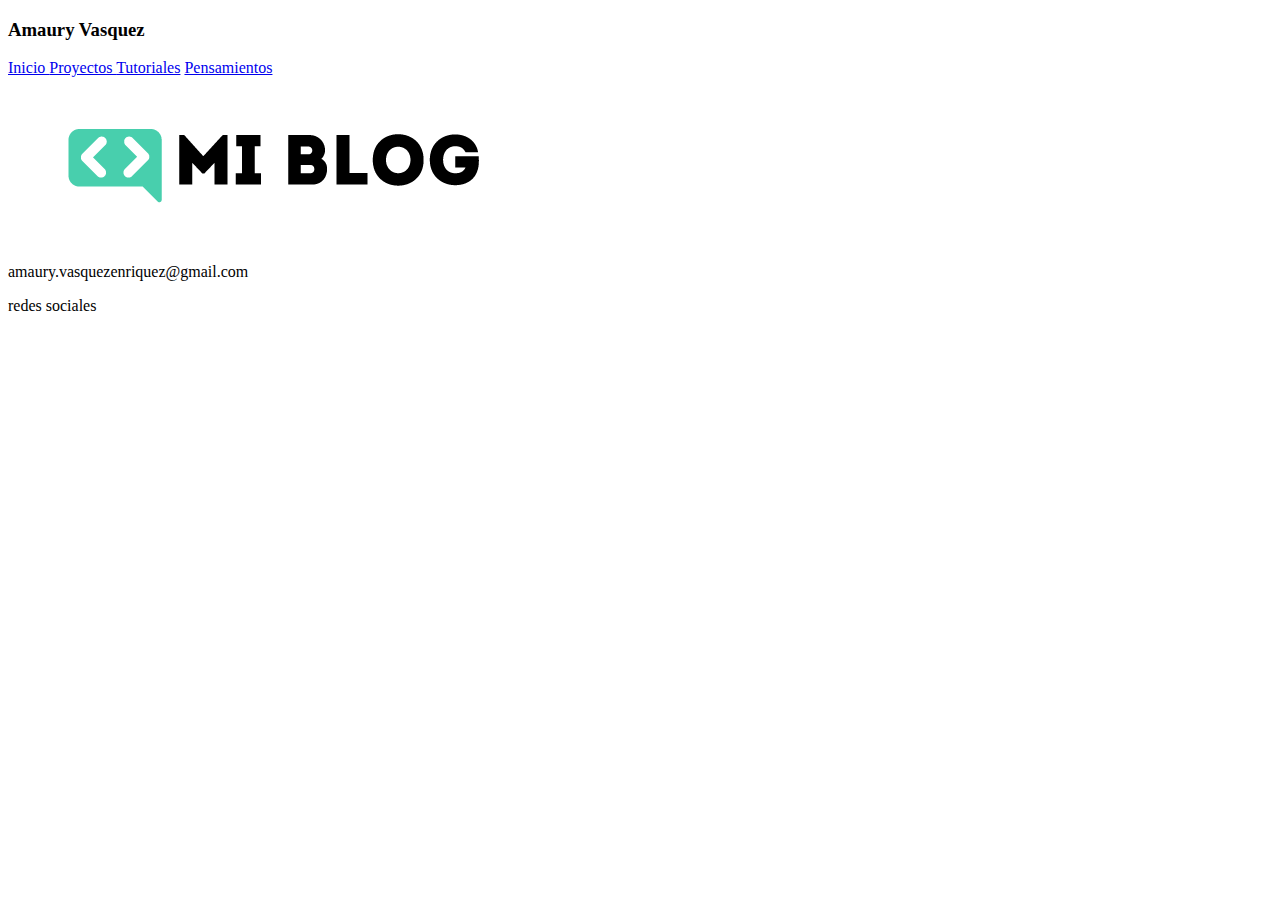
==== amaury.html @ ff69e2cb "Home created" ====
<!DOCTYPE html>
<html lang="en">
  <head>
    <meta charset="UTF-8" />
    <meta name="viewport" content="width=device-width, initial-scale=1.0" />
    <title>Amaury Vasquez</title>
    <link rel="icon" href="/assets/images/person.svg" type="image/png" />
    <link rel="stylesheet" href="css/estilos.css" type="text/css" />
  </head>
  <body>
    <header class="header">
      <section class="header-top">
        <div class="title">
          <h3 class="name">Amaury Vasquez</h3>
        </div>
        <nav>
          <a href="/"> Inicio </a>
          <a href="/"> Proyectos </a>
          <a href="/"> Tutoriales</a>
          <a href="/"> Pensamientos</a>
        </nav>
      </section>
      <section class="header-bottom">
        <div class="logo">
          <img src="/assets/images/logo.png" />
        </div>
      </section>
    </header>
    <footer class="footer">
      <p>amaury.vasquezenriquez@gmail.com</p>
      <div class="contact">
        <p>redes sociales</p>
        <div class="social-media">
          <a
            href="https://twitter.com/AmauryVasquez11"
            class="media-icon"
            target="_blank"
          >
            <span class="twitter"></span>
          </a>
          <a
            href="https://www.instagram.com/vasquezamaury/"
            class="media-icon"
            target="_blank"
          >
            <span class="instagram"></span>
          </a>
          <a
            href="https://github.com/Amaury-Vasquez"
            class="media-icon"
            target="_blank"
          >
            <span class="github"></span>
          </a>
          <a
            href="https://www.facebook.com/amaury.vasquezenriquez/"
            class="media-icon"
            target="_blank"
          >
            <span class="facebook"></span
          ></a>
        </div>
      </div>
    </footer>
  </body>
</html>
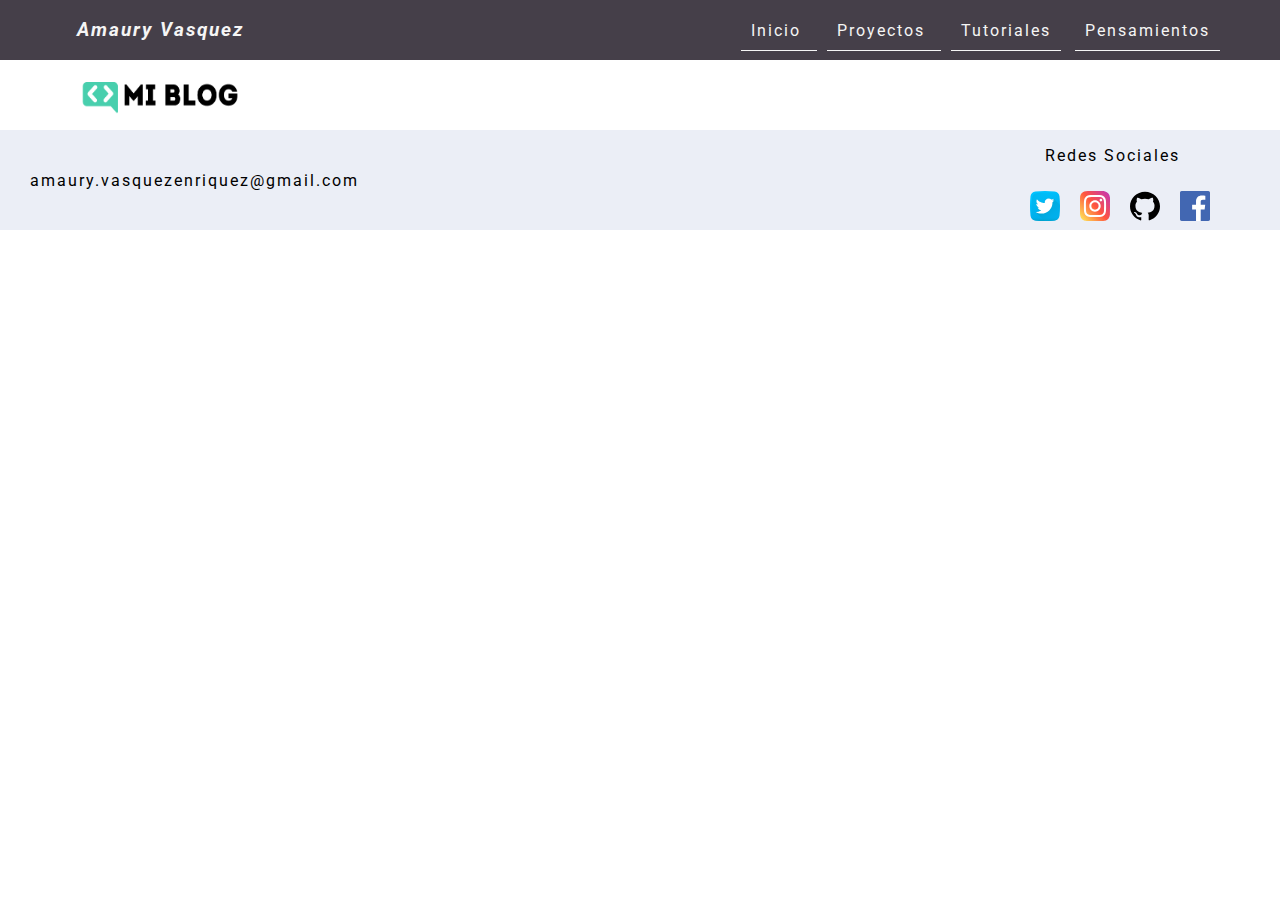
==== commit b6ca7446: "personal page started" ====
--- a/amaury.html
+++ b/amaury.html
@@ -5,7 +5,7 @@
     <meta name="viewport" content="width=device-width, initial-scale=1.0" />
     <title>Amaury Vasquez</title>
     <link rel="icon" href="/assets/images/person.svg" type="image/png" />
-    <link rel="stylesheet" href="css/estilos.css" type="text/css" />
+    <link rel="stylesheet" href="css/main.css" type="text/css" />
   </head>
   <body>
     <header class="header">
--- a/css/main.css
+++ b/css/main.css
@@ -0,0 +1,170 @@
+@import url("https://fonts.googleapis.com/css2?family=Roboto:ital,wght@0,400;0,700;1,400;1,700&display=swap");
+
+:root {
+  --main-color: rgba(22, 15, 27, 0.8);
+  --white-text: whitesmoke;
+  --black-text: black;
+  --red: #d80013;
+  --gray: #eceff6;
+  --gold: #ffd700;
+  --spacing: 2px;
+}
+
+html,
+body {
+  max-width: 100%;
+  height: 100%;
+  /* overflow: hidden; */
+  margin: 0;
+  padding: 0;
+  font-family: "Roboto", sans-serif;
+}
+
+h1,
+h2,
+h3,
+h4,
+h5,
+h6 {
+  margin: 0;
+}
+
+a {
+  text-decoration: none;
+}
+
+header .header-top {
+  align-items: center;
+  display: grid;
+  grid-template-columns: 1fr 3fr;
+  background-color: var(--main-color);
+  height: 60px;
+  width: 100%;
+}
+
+header .header-top nav {
+  text-align: right;
+  color: var(--white-text);
+  margin-right: 50px;
+}
+
+header .header-top nav a {
+  color: var(--white-text);
+  outline: none;
+  letter-spacing: var(--spacing);
+  margin-right: 10px;
+  box-shadow: 0px 1px 0px 0px var(--white-text);
+  padding: 10px;
+}
+
+header .header-top nav a:hover {
+  /* opacity: 0.7; */
+  box-shadow: 0px 1px 0px 0px var(--gold);
+  color: var(--gold);
+}
+.title {
+  height: 100%;
+  width: 100%;
+  display: flex;
+  justify-content: center;
+  align-items: center;
+}
+
+.header .title h3 {
+  color: var(--white-text);
+  font-style: italic;
+  font-weight: bold;
+  letter-spacing: var(--spacing);
+}
+
+header .header-bottom {
+  display: grid;
+  grid-template-columns: 1fr 3fr;
+  height: 70px;
+  align-items: center;
+}
+
+header .logo {
+  justify-self: center;
+  width: 200px;
+  height: 70px;
+}
+
+header .logo img {
+  width: 200px;
+  height: 70px;
+}
+
+header .header-bottom a {
+  justify-self: flex-end;
+  align-self: center;
+  margin-right: 100px;
+  font-size: 18px;
+  color: var(--black-text);
+  border-bottom: 1px solid var(--black-text);
+  font-style: italic;
+}
+
+header .header-bottom a:hover {
+  opacity: 0.5;
+}
+
+.footer {
+  display: grid;
+  grid-template-columns: 1fr 1fr;
+  width: 100%;
+  height: 100px;
+  background-color: #ebeef6;
+}
+
+footer p {
+  align-self: center;
+  letter-spacing: var(--spacing);
+  margin-left: 30px;
+}
+
+footer .contact p {
+  text-align: right;
+  margin-right: 100px;
+  letter-spacing: var(--spacing);
+  text-transform: capitalize;
+}
+footer .social-media {
+  display: flex;
+  justify-content: flex-end;
+  align-items: center;
+  margin-right: 50px;
+  margin-bottom: 20px;
+}
+
+.media-icon {
+  display: inline-block;
+  height: 30px;
+  width: 30px;
+  margin-right: 20px;
+}
+
+footer .social-media span {
+  height: 30px;
+  width: 30px;
+  position: absolute;
+  background-position: center top;
+  background-size: contain;
+  margin-top: 10px;
+}
+
+.twitter {
+  background-image: url("/assets/images/twitter.svg");
+}
+
+.facebook {
+  background-image: url("/assets/images/facebook.svg");
+}
+
+.instagram {
+  background-image: url("/assets/images/instagram.svg");
+}
+
+.github {
+  background-image: url("/assets/images/github.svg");
+}
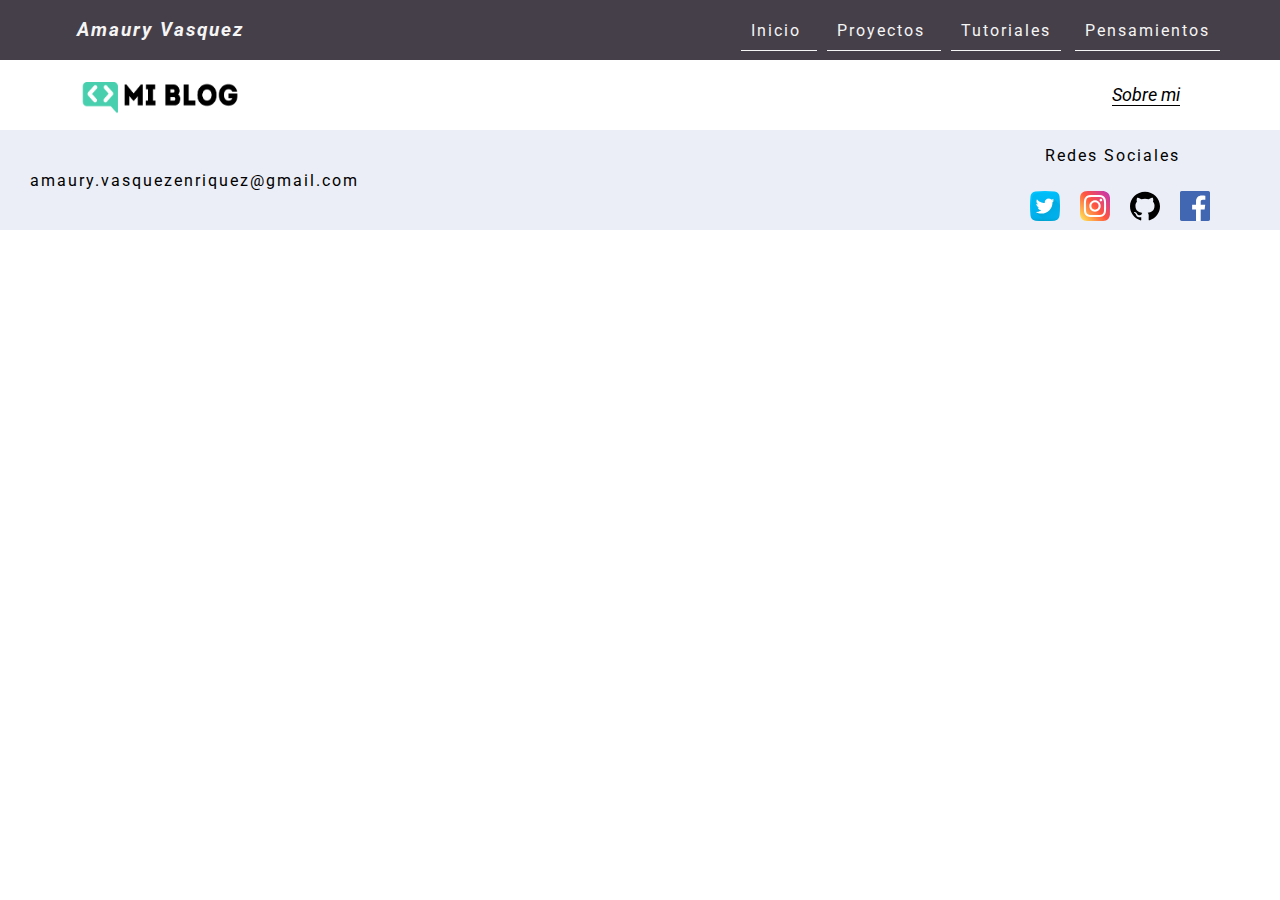
==== commit 1c13a7d3: "creacion header y footer con JS" ====
--- a/amaury.html
+++ b/amaury.html
@@ -4,63 +4,12 @@
     <meta charset="UTF-8" />
     <meta name="viewport" content="width=device-width, initial-scale=1.0" />
     <title>Amaury Vasquez</title>
-    <link rel="icon" href="/assets/images/person.svg" type="image/png" />
+    <link rel="icon" href="assets/images/person.svg" type="image/png" />
     <link rel="stylesheet" href="css/main.css" type="text/css" />
   </head>
   <body>
-    <header class="header">
-      <section class="header-top">
-        <div class="title">
-          <h3 class="name">Amaury Vasquez</h3>
-        </div>
-        <nav>
-          <a href="/"> Inicio </a>
-          <a href="/"> Proyectos </a>
-          <a href="/"> Tutoriales</a>
-          <a href="/"> Pensamientos</a>
-        </nav>
-      </section>
-      <section class="header-bottom">
-        <div class="logo">
-          <img src="/assets/images/logo.png" />
-        </div>
-      </section>
-    </header>
-    <footer class="footer">
-      <p>amaury.vasquezenriquez@gmail.com</p>
-      <div class="contact">
-        <p>redes sociales</p>
-        <div class="social-media">
-          <a
-            href="https://twitter.com/AmauryVasquez11"
-            class="media-icon"
-            target="_blank"
-          >
-            <span class="twitter"></span>
-          </a>
-          <a
-            href="https://www.instagram.com/vasquezamaury/"
-            class="media-icon"
-            target="_blank"
-          >
-            <span class="instagram"></span>
-          </a>
-          <a
-            href="https://github.com/Amaury-Vasquez"
-            class="media-icon"
-            target="_blank"
-          >
-            <span class="github"></span>
-          </a>
-          <a
-            href="https://www.facebook.com/amaury.vasquezenriquez/"
-            class="media-icon"
-            target="_blank"
-          >
-            <span class="facebook"></span
-          ></a>
-        </div>
-      </div>
-    </footer>
+    <header></header>
+    <footer></footer>
+    <script src="scripts/main.js"></script>
   </body>
 </html>
--- a/css/main.css
+++ b/css/main.css
@@ -154,17 +154,17 @@
 }
 
 .twitter {
-  background-image: url("/assets/images/twitter.svg");
+  background-image: url("../assets/images/twitter.svg");
 }
 
 .facebook {
-  background-image: url("/assets/images/facebook.svg");
+  background-image: url("../assets/images/facebook.svg");
 }
 
 .instagram {
-  background-image: url("/assets/images/instagram.svg");
+  background-image: url("../assets/images/instagram.svg");
 }
 
 .github {
-  background-image: url("/assets/images/github.svg");
+  background-image: url("../assets/images/github.svg");
 }
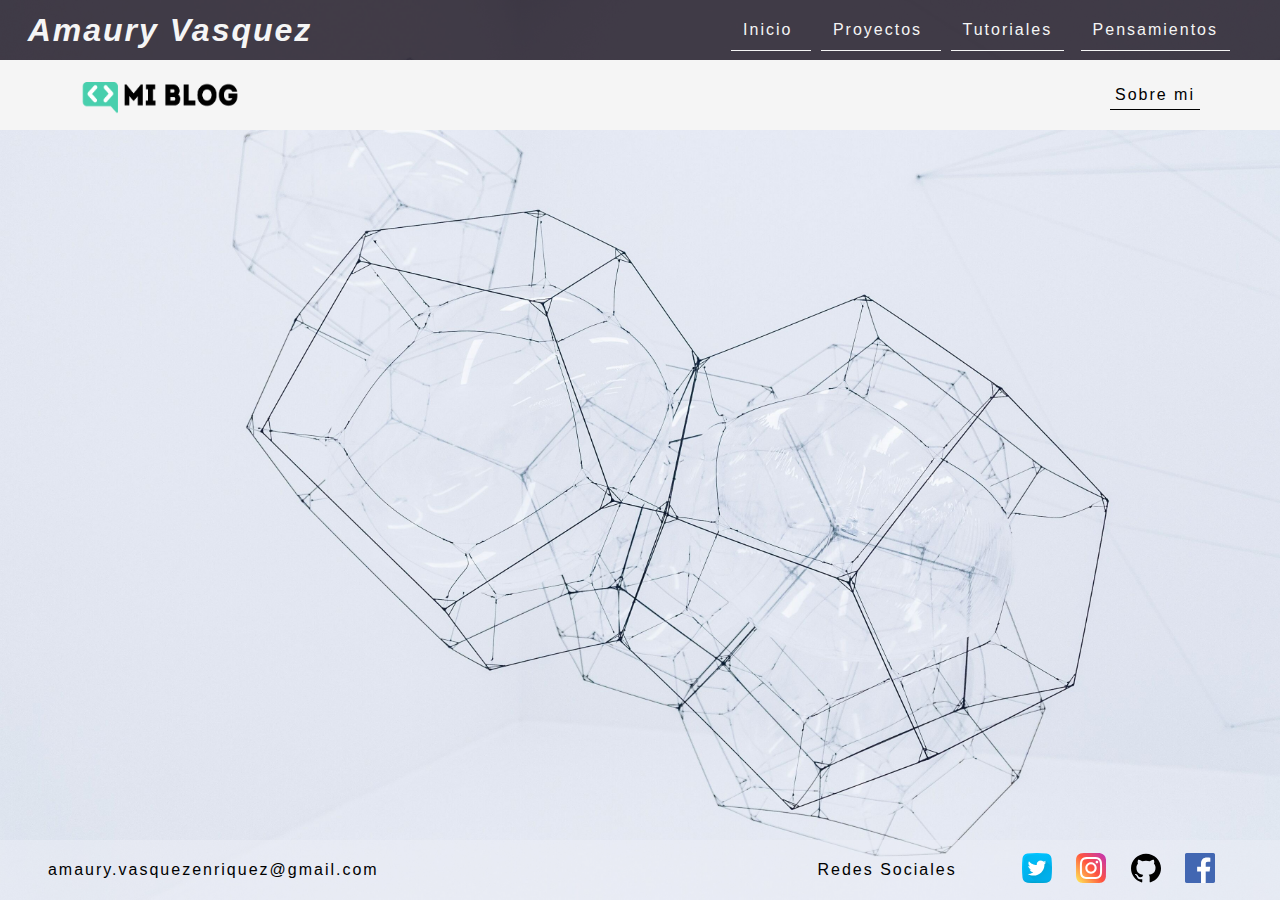
==== commit e5613dda: "Correciones de diseño" ====
--- a/amaury.html
+++ b/amaury.html
@@ -3,12 +3,18 @@
   <head>
     <meta charset="UTF-8" />
     <meta name="viewport" content="width=device-width, initial-scale=1.0" />
-    <title>Amaury Vasquez</title>
-    <link rel="icon" href="assets/images/person.svg" type="image/png" />
-    <link rel="stylesheet" href="css/main.css" type="text/css" />
+    <title>Sobre mi</title>
+    <link rel="icon" type="image/png" href="assets/images/person.svg" />
+    <link rel="stylesheet" type="text/css" href="css/amaury.css" />
+    <link rel="stylesheet" type="text/css" href="css/main.css" />
   </head>
   <body>
     <header></header>
+    <main>
+      <article class="habilities"></article>
+      <article class="achievements"></article>
+      <article class="goals"></article>
+    </main>
     <footer></footer>
     <script src="scripts/main.js"></script>
   </body>
--- a/css/amaury.css
+++ b/css/amaury.css
@@ -0,0 +1,9 @@
+:root {
+  --main-color: rgba(22, 15, 27, 0.8);
+  --white-text: whitesmoke;
+  --black-text: black;
+  --gray: #eceff6;
+  --gold: #ffd700;
+  --spacing: 2px;
+  --article-background: rgba(255, 255, 255, 0.5);
+}
--- a/css/main.css
+++ b/css/main.css
@@ -1,5 +1,3 @@
-@import url("https://fonts.googleapis.com/css2?family=Roboto:ital,wght@0,400;0,700;1,400;1,700&display=swap");
-
 :root {
   --main-color: rgba(22, 15, 27, 0.8);
   --white-text: whitesmoke;
@@ -12,12 +10,28 @@
 
 html,
 body {
-  max-width: 100%;
-  height: 100%;
-  /* overflow: hidden; */
   margin: 0;
   padding: 0;
+  max-width: 100%;
+  overflow-x: hidden;
   font-family: "Roboto", sans-serif;
+}
+
+body {
+  background-image: url("../assets/images/background.jpg");
+  background-attachment: fixed;
+  background-position: top;
+  background-size: cover;
+  background-repeat: no-repeat;
+}
+
+li,
+ul,
+ol {
+  list-style: none;
+}
+a {
+  text-decoration: none;
 }
 
 h1,
@@ -25,116 +39,123 @@
 h3,
 h4,
 h5,
-h6 {
+h6,
+p {
   margin: 0;
+  padding: 0;
+}
+span {
+  font-size: 0;
 }
 
-a {
-  text-decoration: none;
+header {
+  letter-spacing: var(--spacing);
+  top: 0;
 }
 
 header .header-top {
-  align-items: center;
+  padding: 10px;
+  width: 100%;
   display: grid;
   grid-template-columns: 1fr 3fr;
   background-color: var(--main-color);
-  height: 60px;
-  width: 100%;
+  height: 40px;
+  align-items: center;
+  color: var(--white-text);
+}
+
+header .header-top .title {
+  text-align: center;
+  text-transform: capitalize;
+  font-style: italic;
+  justify-content: center;
 }
 
 header .header-top nav {
   text-align: right;
-  color: var(--white-text);
   margin-right: 50px;
 }
 
-header .header-top nav a {
+header .header-top a {
+  box-shadow: 0px 1px 0px 0px var(--white-text);
   color: var(--white-text);
-  outline: none;
-  letter-spacing: var(--spacing);
   margin-right: 10px;
-  box-shadow: 0px 1px 0px 0px var(--white-text);
-  padding: 10px;
+  padding: 12px;
 }
 
-header .header-top nav a:hover {
-  /* opacity: 0.7; */
+header .header-top a:hover {
+  color: var(--gold);
   box-shadow: 0px 1px 0px 0px var(--gold);
-  color: var(--gold);
 }
-.title {
-  height: 100%;
-  width: 100%;
-  display: flex;
-  justify-content: center;
+header .header-bottom {
   align-items: center;
+  display: grid;
+  grid-template-columns: 1fr 3fr;
+  background-color: whitesmoke;
 }
 
-.header .title h3 {
-  color: var(--white-text);
-  font-style: italic;
-  font-weight: bold;
-  letter-spacing: var(--spacing);
+header .header-bottom .logo {
+  width: 200px;
+  height: 70px;
+  margin: 0 auto;
 }
 
-header .header-bottom {
-  display: grid;
-  grid-template-columns: 1fr 3fr;
-  height: 70px;
-  align-items: center;
-}
-
-header .logo {
-  justify-self: center;
-  width: 200px;
-  height: 70px;
-}
-
-header .logo img {
+header .header-bottom img {
   width: 200px;
   height: 70px;
 }
 
 header .header-bottom a {
   justify-self: flex-end;
-  align-self: center;
-  margin-right: 100px;
-  font-size: 18px;
+  margin-right: 80px;
   color: var(--black-text);
   border-bottom: 1px solid var(--black-text);
-  font-style: italic;
+  padding: 5px;
 }
 
 header .header-bottom a:hover {
-  opacity: 0.5;
+  opacity: 0.3;
 }
 
-.footer {
+footer {
+  width: 100%;
+  height: 60px;
   display: grid;
-  grid-template-columns: 1fr 1fr;
-  width: 100%;
-  height: 100px;
-  background-color: #ebeef6;
+  grid-template-columns: 1fr 2fr;
+  align-items: center;
+  text-align: center;
+  position: absolute;
+  bottom: 0;
+  background-color: rgba(235, 238, 246, 0.5);
 }
 
 footer p {
-  align-self: center;
   letter-spacing: var(--spacing);
-  margin-left: 30px;
+}
+
+footer .contact {
+  display: flex;
+  justify-content: flex-end;
+  grid-template-columns: 1fr 1fr;
+  align-items: center;
+  margin-right: 60px;
 }
 
 footer .contact p {
+  grid-column: 1;
+  grid-row: 1;
   text-align: right;
-  margin-right: 100px;
   letter-spacing: var(--spacing);
   text-transform: capitalize;
 }
+
 footer .social-media {
-  display: flex;
+  grid-row: 1;
+  grid-column: 2;
+  display: inline-block;
   justify-content: flex-end;
   align-items: center;
-  margin-right: 50px;
-  margin-bottom: 20px;
+  margin-left: 50px;
 }
 
 .media-icon {
@@ -150,7 +171,6 @@
   position: absolute;
   background-position: center top;
   background-size: contain;
-  margin-top: 10px;
 }
 
 .twitter {
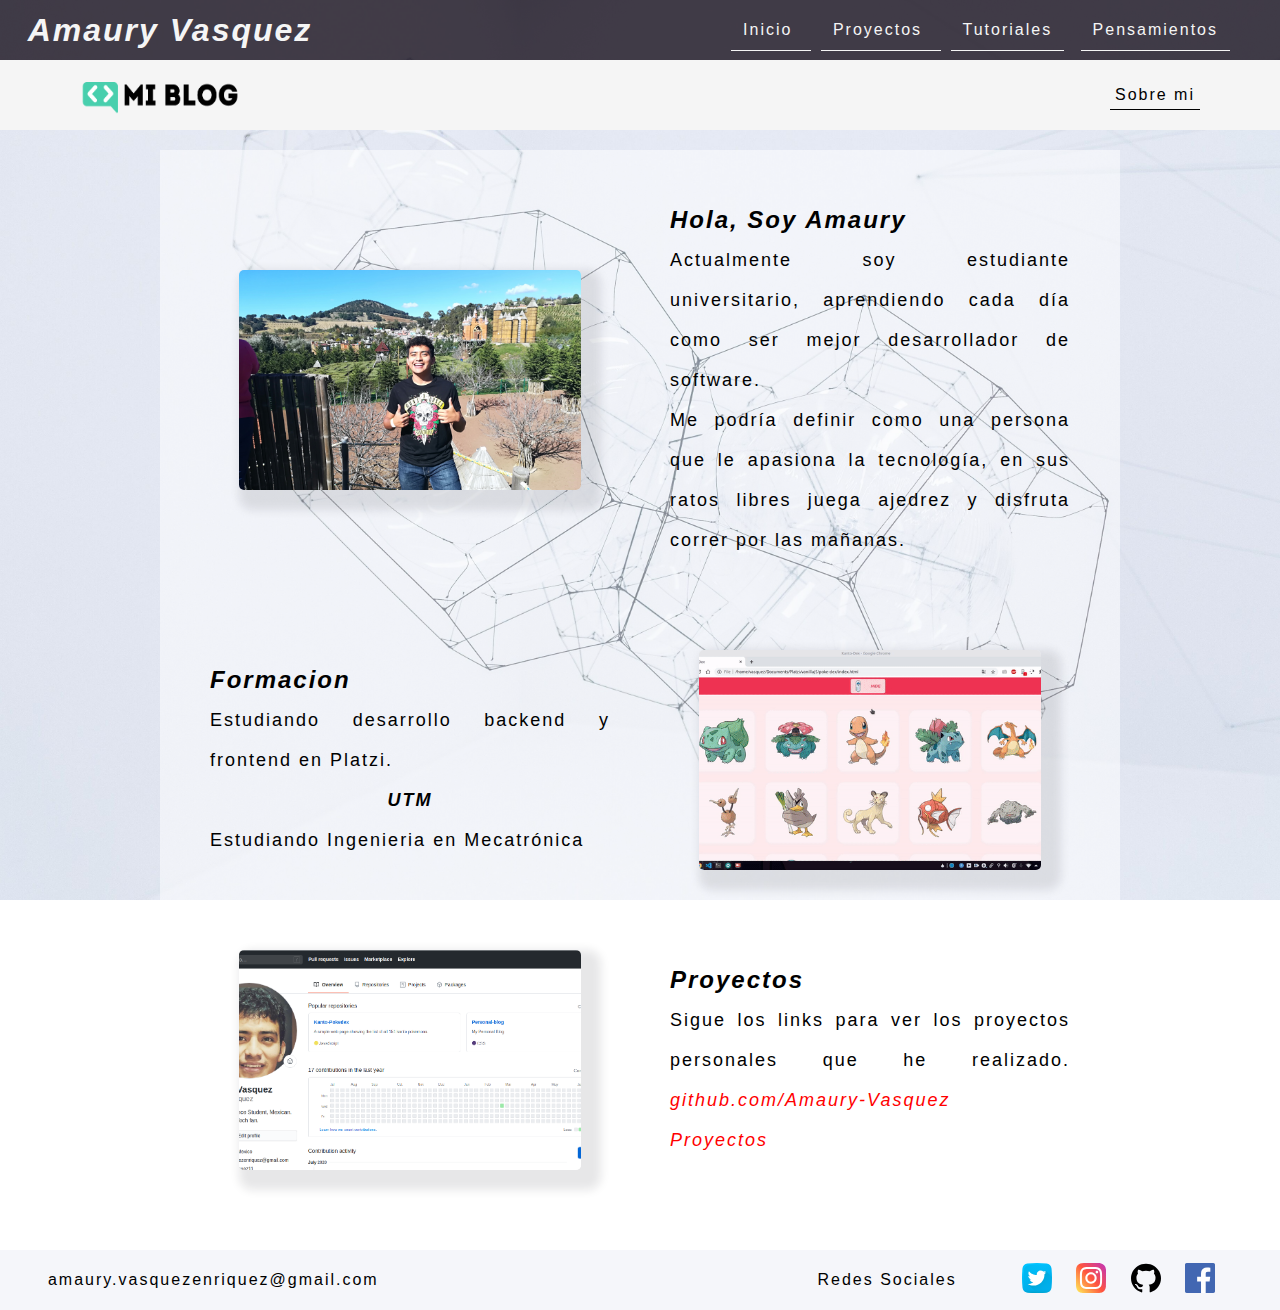
==== commit 3ea018a6: "Actualizacion Readme y amaury.html" ====
--- a/amaury.html
+++ b/amaury.html
@@ -11,9 +11,54 @@
   <body>
     <header></header>
     <main>
-      <article class="habilities"></article>
-      <article class="achievements"></article>
-      <article class="goals"></article>
+      <section>
+        <article>
+          <div class="image-container amaury"></div>
+          <div class="text">
+            <h2>hola, soy amaury</h2>
+            <p>
+              Actualmente soy estudiante universitario, aprendiendo cada día
+              como ser mejor desarrollador de software.
+              <br />
+              Me podría definir como una persona que le apasiona la tecnología,
+              en sus ratos libres juega ajedrez y disfruta correr por las
+              mañanas.
+            </p>
+          </div>
+        </article>
+        <article>
+          <div class="text">
+            <h2>Formacion</h2>
+
+            <p>
+              Estudiando desarrollo backend y frontend en Platzi.
+              <br />
+            </p>
+            <p class="article-subtitle">
+              UTM
+            </p>
+            <p>
+              Estudiando Ingenieria en Mecatrónica
+            </p>
+          </div>
+          <div class="image-container formation"></div>
+        </article>
+        <article>
+          <div class="image-container projects"></div>
+          <div class="text">
+            <h2>Proyectos</h2>
+            <p>
+              Sigue los links para ver los proyectos personales que he
+              realizado.
+              <a href="https://github.com/Amaury-Vasquez" target="_blank">
+                github.com/Amaury-Vasquez</a
+              >
+              <br />
+              <a href="proyectos.html"> Proyectos</a>
+            </p>
+          </div>
+        </article>
+      </section>
     </main>
     <footer></footer>
     <script src="scripts/main.js"></script>
--- a/css/amaury.css
+++ b/css/amaury.css
@@ -6,4 +6,84 @@
   --gold: #ffd700;
   --spacing: 2px;
   --article-background: rgba(255, 255, 255, 0.5);
+  --link-color: red;
 }
+
+main section {
+  display: grid;
+  grid-template-columns: 1fr 6fr 1fr;
+  width: 100%;
+  height: auto;
+  margin-top: 20px;
+}
+
+main section article {
+  grid-column: 2;
+  display: grid;
+  grid-template-columns: 1fr 1fr;
+  width: auto;
+  height: auto;
+  /* align-items: center; */
+  padding: 20px;
+  background-color: var(--article-background);
+}
+
+main section article .image-container {
+  width: auto;
+  max-width: 100%;
+  max-height: 100%;
+  padding: 40px;
+  height: auto;
+  justify-self: center;
+  align-self: center;
+}
+
+main section article .image-container {
+  padding: 10px;
+  height: 200px;
+  width: 70%;
+  border-radius: 5px;
+  background-position: center;
+  background-size: cover;
+  background-position-x: center;
+  background-repeat: no-repeat;
+  box-shadow: 10px 10px 10px 10px rgba(22, 15, 27, 0.1);
+}
+
+main section article .image-container.amaury {
+  background-image: url("../assets/images/amaury.jpg");
+}
+
+main section article .image-container.formation {
+  background-image: url("../assets/images/page-example.gif");
+}
+
+main section article .image-container.projects {
+  background-image: url("../assets/images/github.png");
+}
+main section article .text {
+  letter-spacing: var(--spacing);
+  line-height: 40px;
+  padding: 30px;
+}
+
+main section article h2 {
+  text-transform: capitalize;
+  text-align: left;
+  font-style: italic;
+}
+
+main section article p {
+  text-align: justify;
+  font-size: 18px;
+}
+
+main section article a {
+  font-style: italic;
+  color: var(--link-color);
+}
+main section article .article-subtitle {
+  text-align: center;
+  font-style: italic;
+  font-weight: bold;
+}
--- a/css/main.css
+++ b/css/main.css
@@ -118,13 +118,14 @@
 }
 
 footer {
+  margin-top: 40px;
   width: 100%;
   height: 60px;
   display: grid;
   grid-template-columns: 1fr 2fr;
   align-items: center;
   text-align: center;
-  position: absolute;
+  position: relative;
   bottom: 0;
   background-color: rgba(235, 238, 246, 0.5);
 }
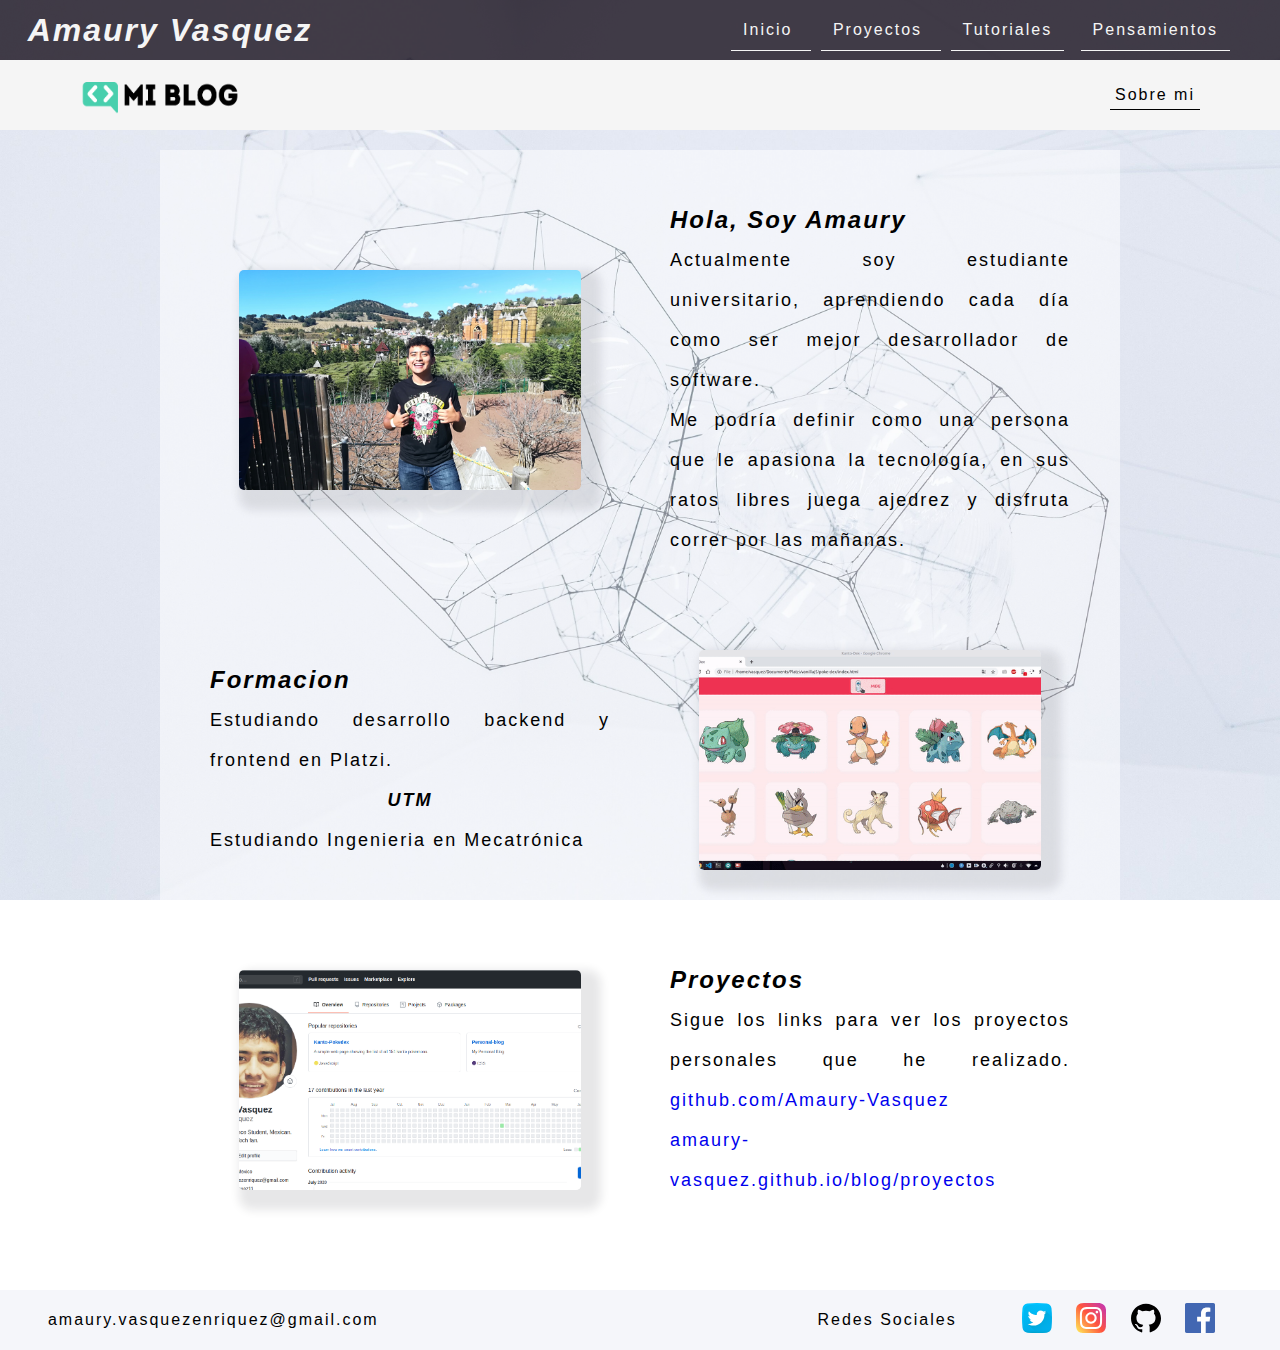
==== commit cd56a954: "Avance seccion proyectos, actualizacion README" ====
--- a/amaury.html
+++ b/amaury.html
@@ -5,8 +5,8 @@
     <meta name="viewport" content="width=device-width, initial-scale=1.0" />
     <title>Sobre mi</title>
     <link rel="icon" type="image/png" href="assets/images/person.svg" />
+    <link rel="stylesheet" type="text/css" href="css/main.css" />
     <link rel="stylesheet" type="text/css" href="css/amaury.css" />
-    <link rel="stylesheet" type="text/css" href="css/main.css" />
   </head>
   <body>
     <header></header>
@@ -54,7 +54,9 @@
                 github.com/Amaury-Vasquez</a
               >
               <br />
-              <a href="proyectos.html"> Proyectos</a>
+              <a href="proyectos.html">
+                amaury-vasquez.github.io/blog/proyectos</a
+              >
             </p>
           </div>
         </article>
--- a/css/main.css
+++ b/css/main.css
@@ -6,6 +6,7 @@
   --gray: #eceff6;
   --gold: #ffd700;
   --spacing: 2px;
+  --article-background: rgba(255, 255, 255, 0.5);
 }
 
 html,
@@ -117,6 +118,14 @@
   opacity: 0.3;
 }
 
+main section {
+  display: grid;
+  grid-template-columns: 1fr 6fr 1fr;
+  width: 100%;
+  height: auto;
+  margin-top: 20px;
+}
+
 footer {
   margin-top: 40px;
   width: 100%;
--- a/css/amaury.css
+++ b/css/amaury.css
@@ -7,14 +7,8 @@
   --spacing: 2px;
   --article-background: rgba(255, 255, 255, 0.5);
   --link-color: red;
-}
-
-main section {
-  display: grid;
-  grid-template-columns: 1fr 6fr 1fr;
-  width: 100%;
-  height: auto;
-  margin-top: 20px;
+  --height: 40px;
+  --font-size: 18px;
 }
 
 main section article {
@@ -63,7 +57,7 @@
 }
 main section article .text {
   letter-spacing: var(--spacing);
-  line-height: 40px;
+  line-height: var(--height);
   padding: 30px;
 }
 
@@ -75,13 +69,9 @@
 
 main section article p {
   text-align: justify;
-  font-size: 18px;
+  font-size: var(--font-size);
 }
 
-main section article a {
-  font-style: italic;
-  color: var(--link-color);
-}
 main section article .article-subtitle {
   text-align: center;
   font-style: italic;
